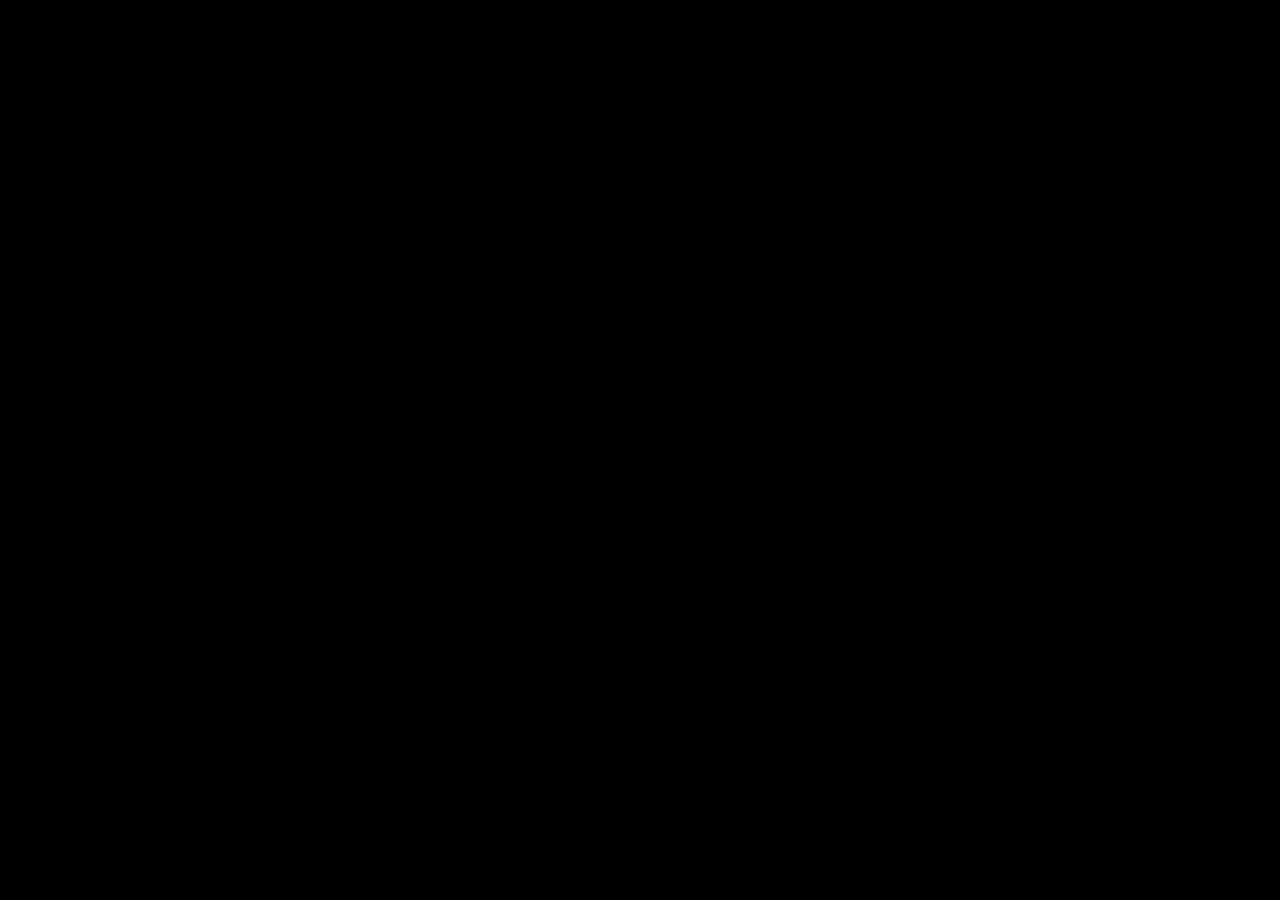
==== SoundTrash/index.html @ 8d3e5f51 "Add files via upload" ====
<!DOCTYPE html>
<html lang="pt-br">
<head>
    <meta charset="UTF-8">
    <meta name="viewport" content="width=device-width, initial-scale=1.0">
    <title>SoundTrash</title>
    <link rel="stylesheet"href="style.css">;
</head>
<body>

</body>
</html>000000
---- SoundTrash/style.css ----
:root{
    --cor-principal:#FFFFFF;
    --cor-secundaria:#C0C0C0;
    --cor-do-botao:#9A0606;
    --cor-do-fundo:#000000;

}

body{
    background-color: var(--cor-do-fundo)
}
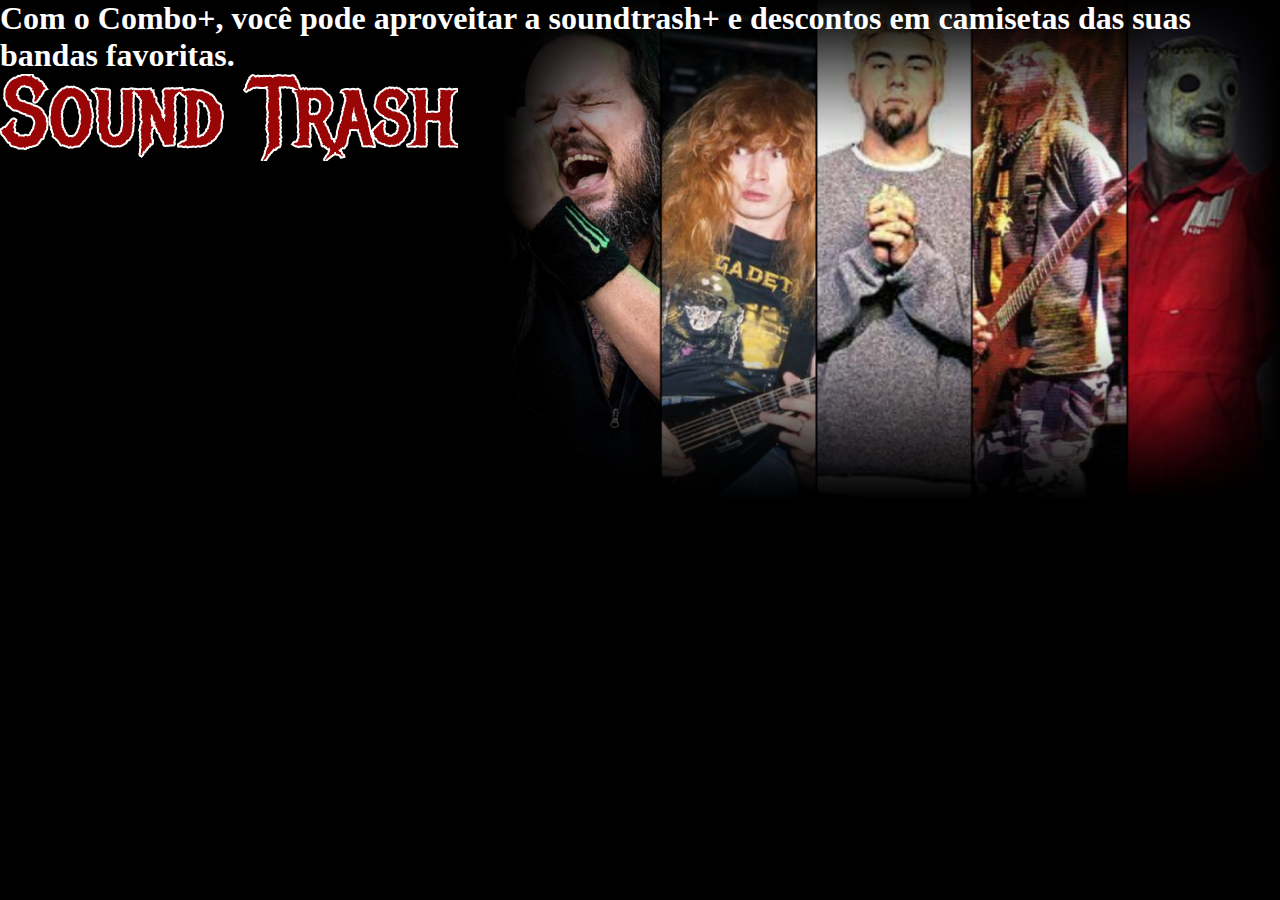
==== commit 4418ead7: "Add files via upload" ====
--- a/SoundTrash/index.html
+++ b/SoundTrash/index.html
@@ -4,9 +4,12 @@
     <meta charset="UTF-8">
     <meta name="viewport" content="width=device-width, initial-scale=1.0">
     <title>SoundTrash</title>
-    <link rel="stylesheet"href="style.css">;
+    <link rel="stylesheet"href="style.css">
 </head>
 <body>
-
+    <section class="principal container">
+<h1>Com o Combo+, você pode aproveitar a soundtrash+ e descontos em camisetas das suas bandas favoritas.</h1>
+<img src="img/Sound Trash.png" alt=""></img>
+</section>
 </body>
-</html>000000+</html>--- a/SoundTrash/style.css
+++ b/SoundTrash/style.css
@@ -1,3 +1,9 @@
+*{
+    margin: 0;
+    padding:0;
+
+}
+
 :root{
     --cor-principal:#FFFFFF;
     --cor-secundaria:#C0C0C0;
@@ -7,5 +13,17 @@
 }
 
 body{
-    background-color: var(--cor-do-fundo)
+    background-color: var(--cor-do-fundo);
+    color: var(--cor-principal);
+}
+
+.principal{
+background-image: url("img/Background.png");
+
+}
+
+.container{
+    height:100vh;
+    background-repeat: no-repeat;
+    background-size: contain;
 }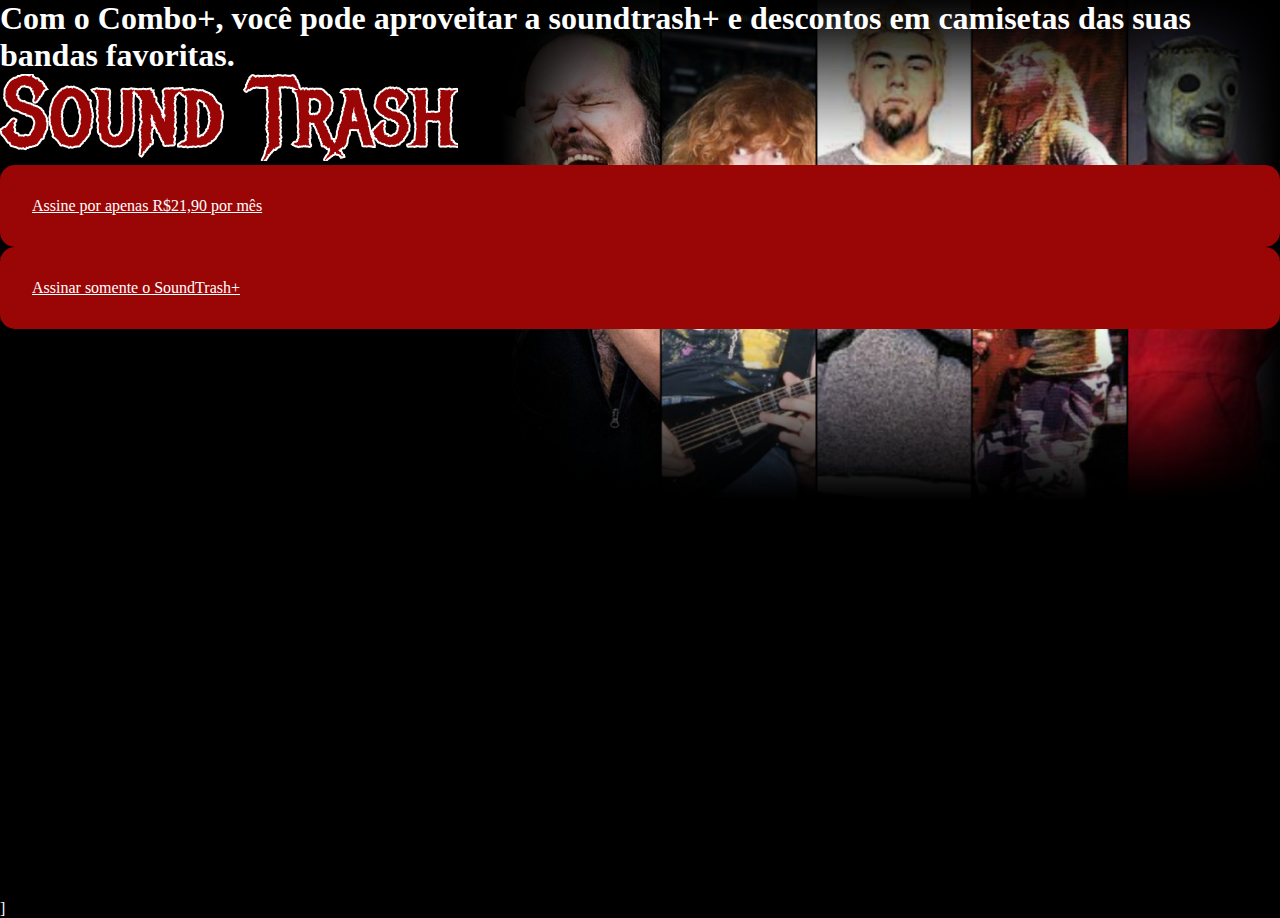
==== commit 22e526aa: "Add files via upload" ====
--- a/SoundTrash/index.html
+++ b/SoundTrash/index.html
@@ -10,6 +10,8 @@
     <section class="principal container">
 <h1>Com o Combo+, você pode aproveitar a soundtrash+ e descontos em camisetas das suas bandas favoritas.</h1>
 <img src="img/Sound Trash.png" alt=""></img>
+<a class="container-botao" href="https://youtu.be/TcePkwagNFA?si=xo8zTXEmWH-4IB2W">Assine por apenas R$21,90 por mês</a>
+<a class="container-botao" href="https://youtu.be/Y7S96nA7NE4?si=12ciZMcXCv5uTnYx">Assinar somente o SoundTrash+</a>
 </section>
-</body>
+</body>]
 </html>--- a/SoundTrash/style.css
+++ b/SoundTrash/style.css
@@ -18,7 +18,7 @@
 }
 
 .principal{
-background-image: url("img/Background.png");
+    background-image: url("img/Background.png");
 
 }
 
@@ -26,4 +26,12 @@
     height:100vh;
     background-repeat: no-repeat;
     background-size: contain;
+}
+
+.container-botao{
+    background-color: var(--cor-do-botao);
+    border-radius: 15px;
+    padding: 2em;
+    color:var(--cor-principal);
+    display: block;
 }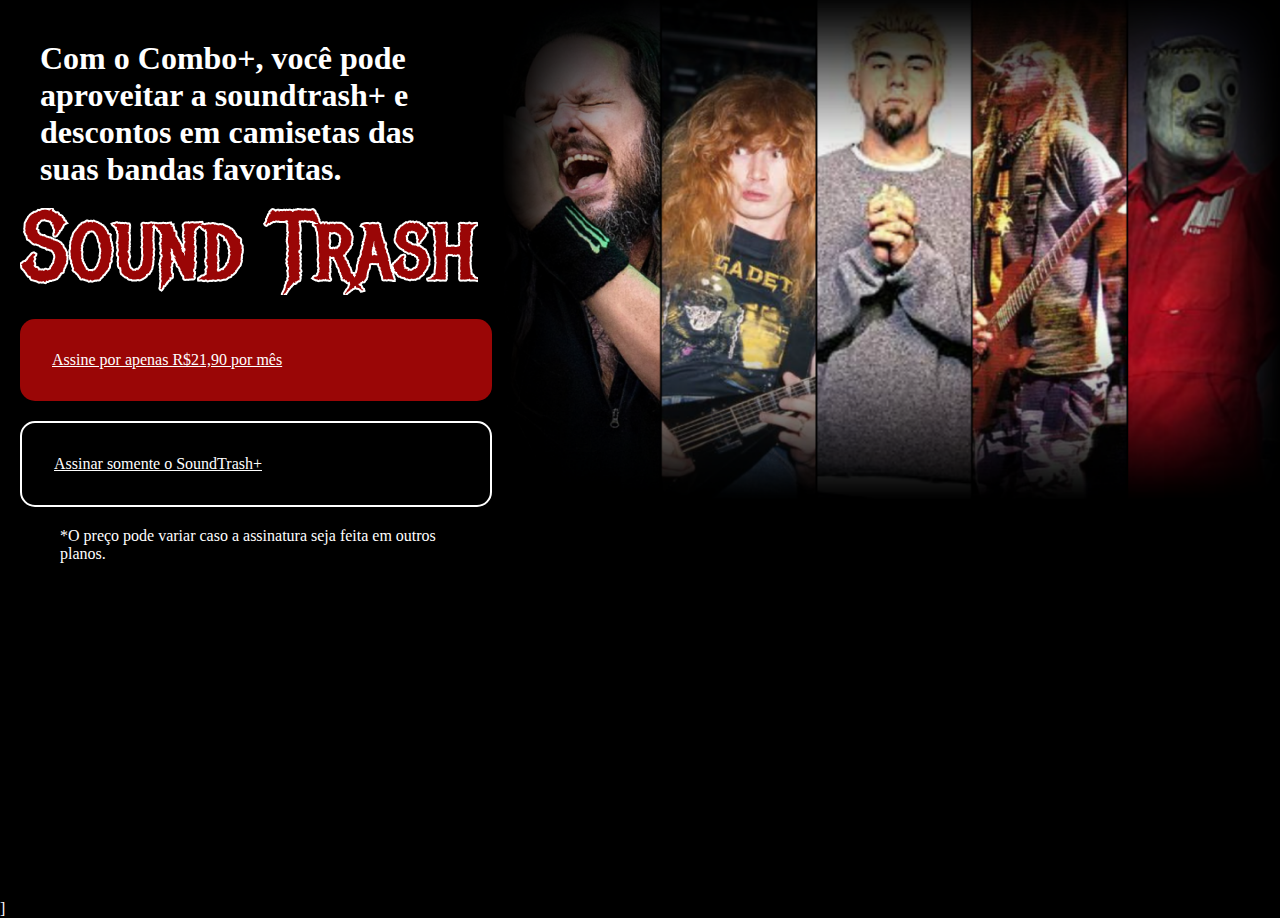
==== commit 618f2a03: "Add files via upload" ====
--- a/SoundTrash/index.html
+++ b/SoundTrash/index.html
@@ -8,10 +8,14 @@
 </head>
 <body>
     <section class="principal container">
-<h1>Com o Combo+, você pode aproveitar a soundtrash+ e descontos em camisetas das suas bandas favoritas.</h1>
-<img src="img/Sound Trash.png" alt=""></img>
+        <div class="divisoria">
+<h1 class="container-titulo">Com o Combo+, você pode aproveitar a soundtrash+ e descontos em camisetas das suas bandas favoritas.</h1>
+<img class="container-imagem"src="img/Sound Trash.png" alt=""></img>
 <a class="container-botao" href="https://youtu.be/TcePkwagNFA?si=xo8zTXEmWH-4IB2W">Assine por apenas R$21,90 por mês</a>
-<a class="container-botao" href="https://youtu.be/Y7S96nA7NE4?si=12ciZMcXCv5uTnYx">Assinar somente o SoundTrash+</a>
+<a class="container-botao botao-secundario" href="https://youtu.be/Y7S96nA7NE4?si=12ciZMcXCv5uTnYx">Assinar somente o SoundTrash+</a>
+  <p class="container-aviso">*O preço pode variar caso a assinatura seja feita em outros planos.</p>     
+
+         </div>
 </section>
 </body>]
 </html>--- a/SoundTrash/style.css
+++ b/SoundTrash/style.css
@@ -24,8 +24,20 @@
 
 .container{
     height:100vh;
+    display: grid;
+    grid-template-columns: 40% 60%;
     background-repeat: no-repeat;
     background-size: contain;
+    
+}
+
+.container-titulo{
+    margin: 20px;
+}
+
+.container-aviso{
+    margin: 20px;
+    margin-left: 40px;
 }
 
 .container-botao{
@@ -34,4 +46,14 @@
     padding: 2em;
     color:var(--cor-principal);
     display: block;
+    margin-top: 20px;
+}
+.botao-secundario{
+    background-color: transparent;
+    border:2px solid var(--cor-principal);
+    margin-top: 20px;;
+}
+
+.divisoria{
+    margin: 20px;
 }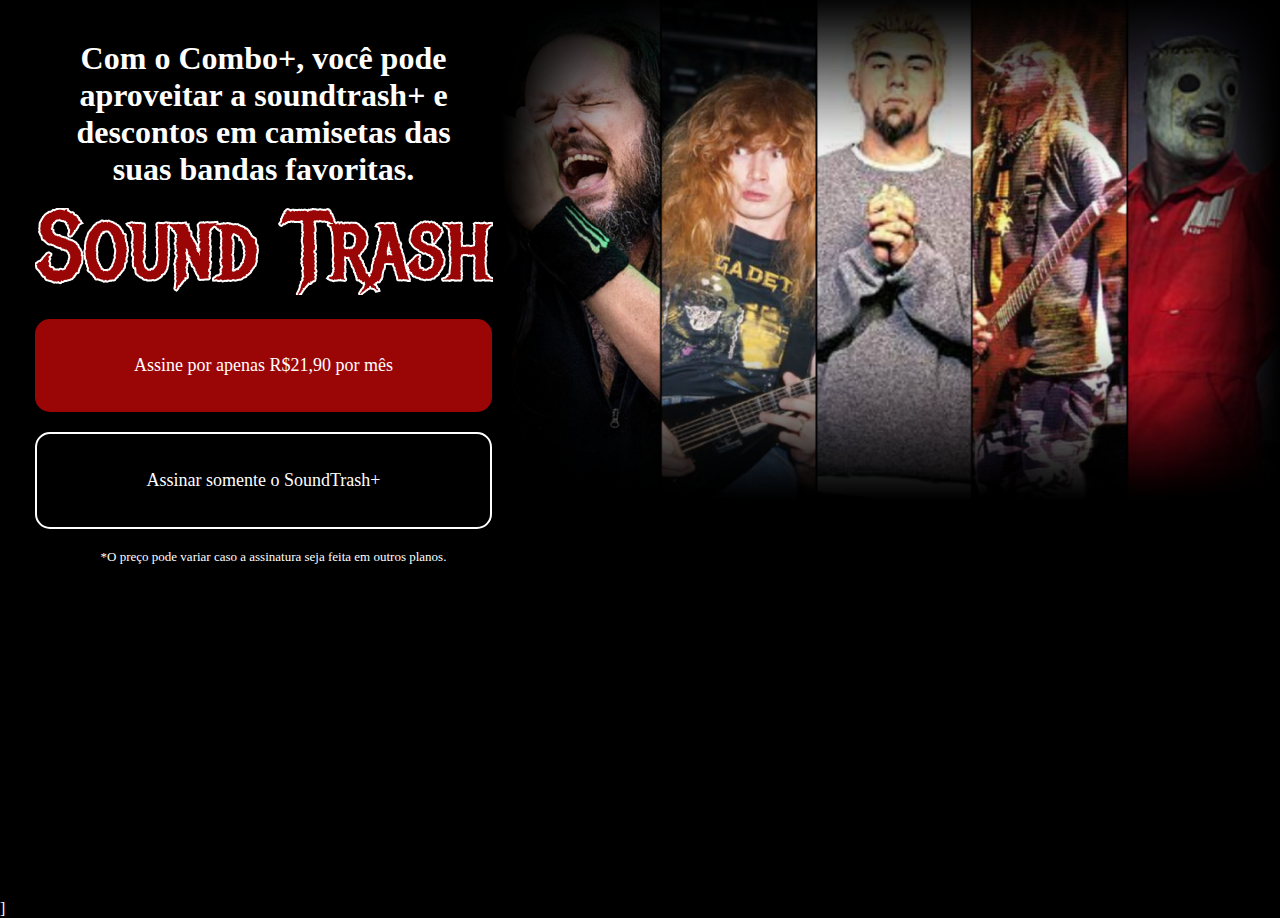
==== commit ca9cff89: "Add files via upload" ====
--- a/SoundTrash/index.html
+++ b/SoundTrash/index.html
@@ -8,7 +8,7 @@
 </head>
 <body>
     <section class="principal container">
-        <div class="divisoria">
+        <div class="container-caixa">
 <h1 class="container-titulo">Com o Combo+, você pode aproveitar a soundtrash+ e descontos em camisetas das suas bandas favoritas.</h1>
 <img class="container-imagem"src="img/Sound Trash.png" alt=""></img>
 <a class="container-botao" href="https://youtu.be/TcePkwagNFA?si=xo8zTXEmWH-4IB2W">Assine por apenas R$21,90 por mês</a>
--- a/SoundTrash/style.css
+++ b/SoundTrash/style.css
@@ -19,7 +19,7 @@
 
 .principal{
     background-image: url("img/Background.png");
-
+    text-align: center;
 }
 
 .container{
@@ -36,11 +36,14 @@
 }
 
 .container-aviso{
+    font-size:small;
     margin: 20px;
     margin-left: 40px;
 }
 
 .container-botao{
+    font-size:large;
+    text-decoration: none;
     background-color: var(--cor-do-botao);
     border-radius: 15px;
     padding: 2em;
@@ -54,6 +57,7 @@
     margin-top: 20px;;
 }
 
-.divisoria{
+.container-caixa{
     margin: 20px;
+    margin-left: 35px;
 }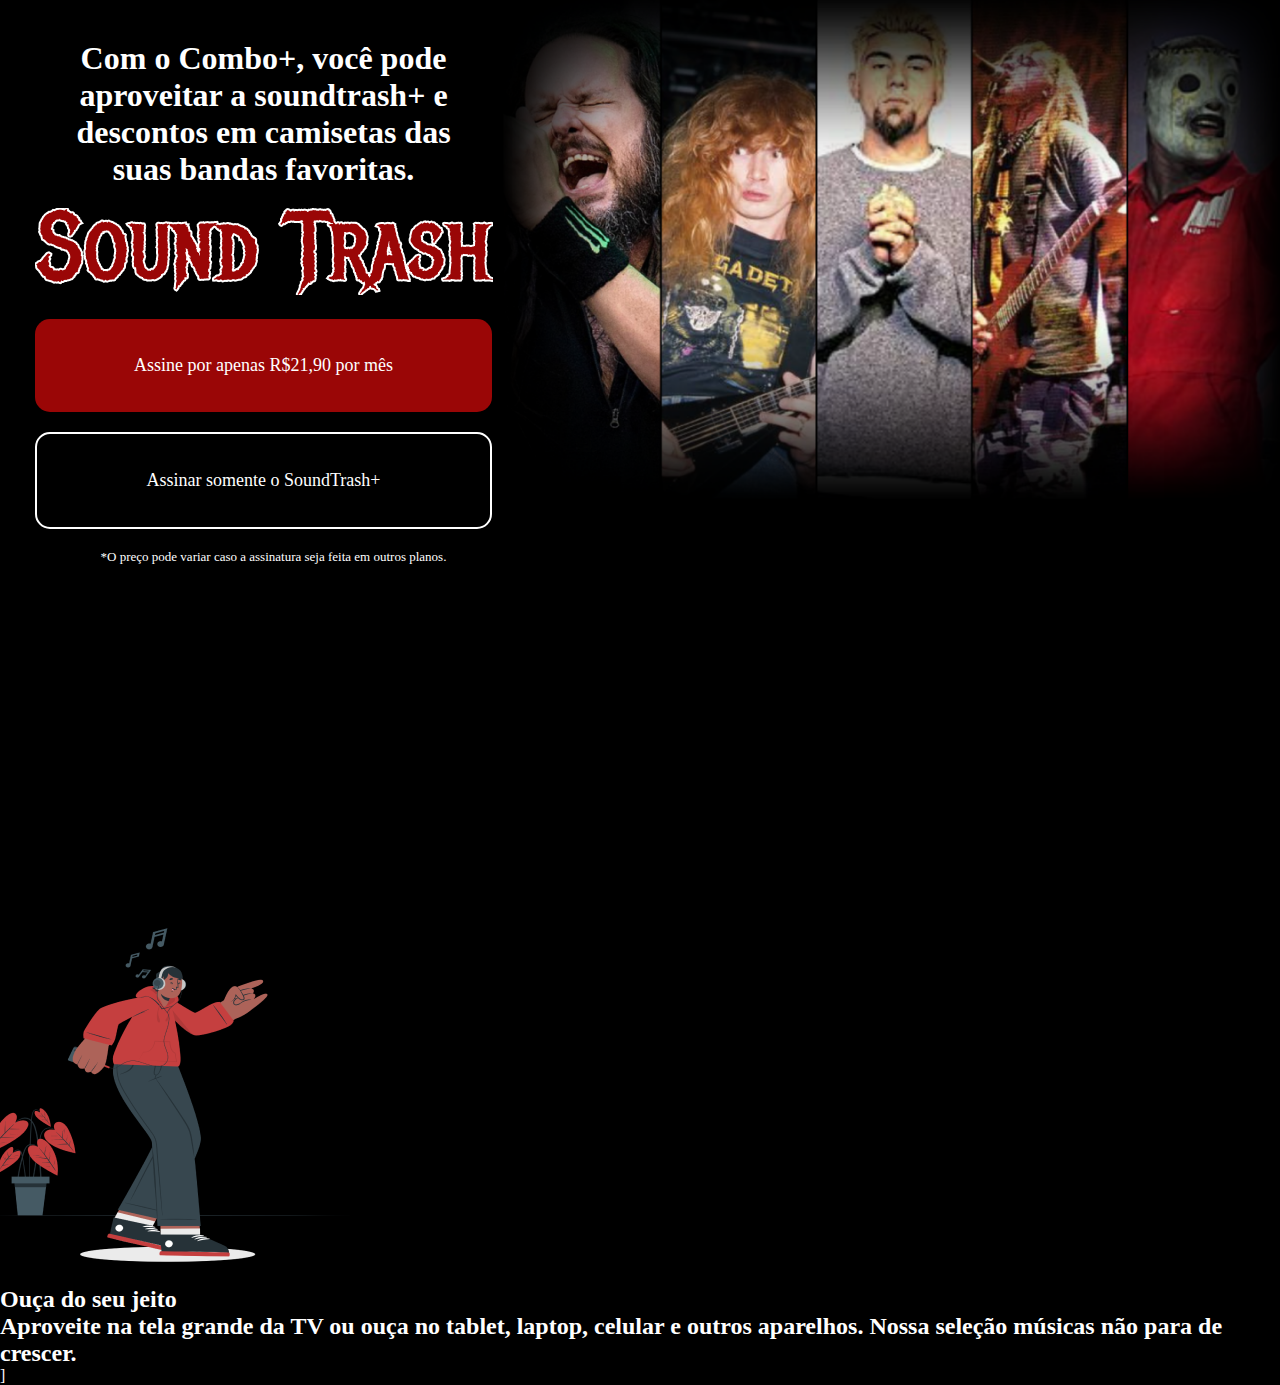
==== commit 6f0e04f9: "Add files via upload" ====
--- a/SoundTrash/index.html
+++ b/SoundTrash/index.html
@@ -17,5 +17,13 @@
 
          </div>
 </section>
+<section>
+    <img src="img/Pixel True Mockup 1.png" alt=""></img>
+    <div>
+        <h2>Ouça do seu jeito</h2>
+        <h2>Aproveite na tela grande da TV ou ouça no tablet, laptop, celular e outros aparelhos. Nossa seleção músicas não para de crescer.</h2>
+        <p></p>
+    </div>
+</section>
 </body>]
 </html>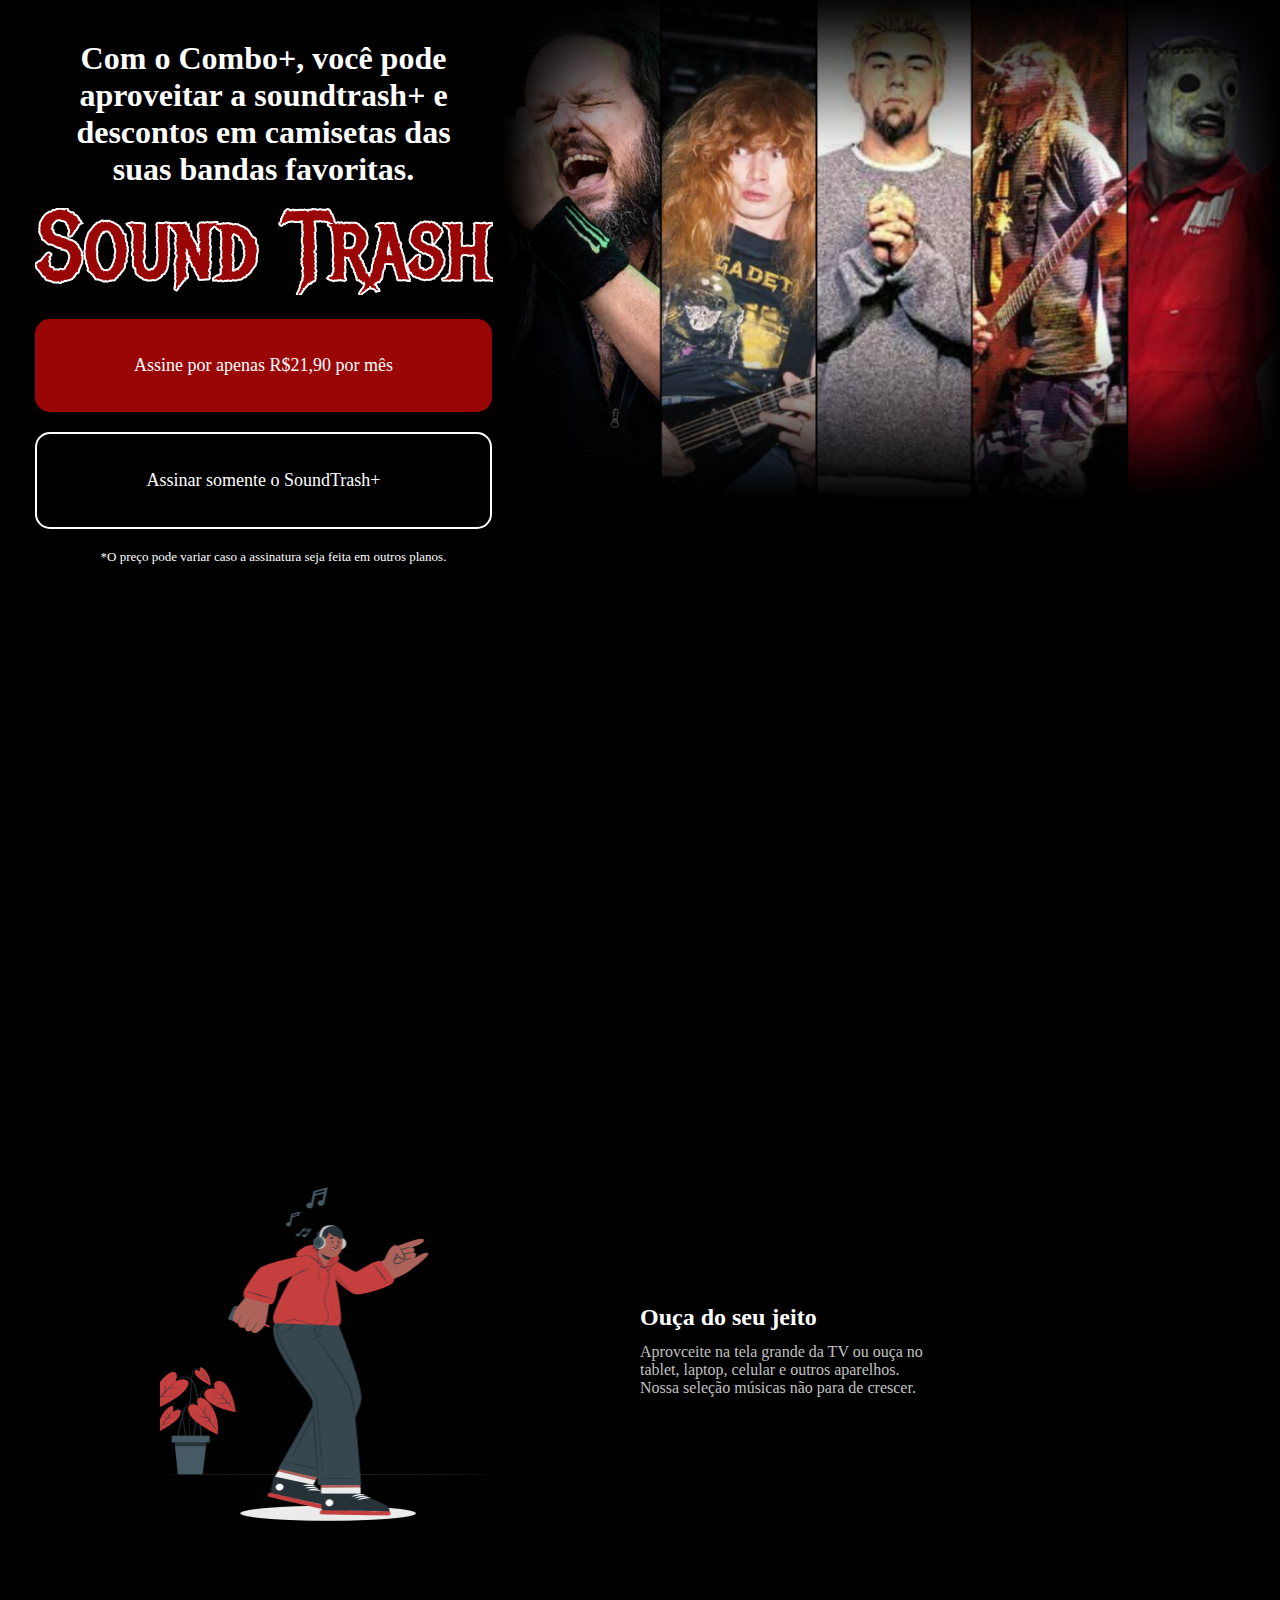
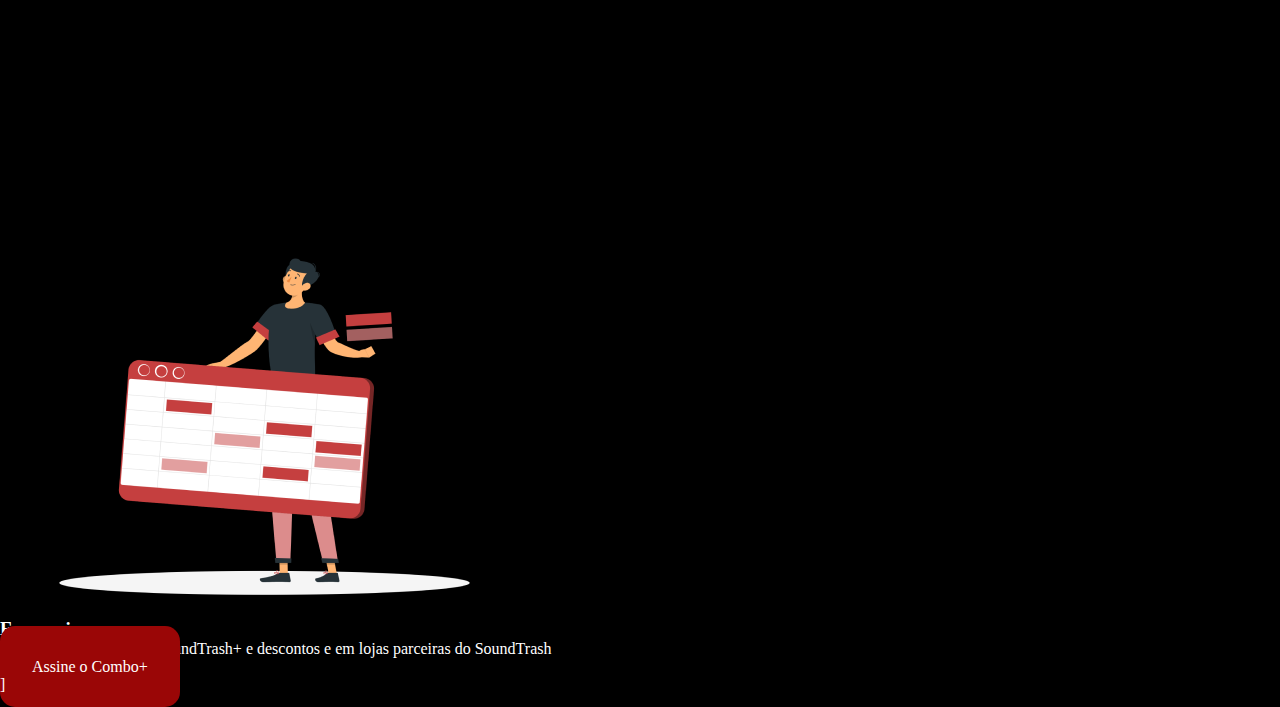
==== commit 0d7bf72b: "Add files via upload" ====
--- a/SoundTrash/index.html
+++ b/SoundTrash/index.html
@@ -17,12 +17,19 @@
 
          </div>
 </section>
+<section class="secundario container2">
+    <img class="secundaria-imagem" src="img/Pixel True Mockup 1.png" alt=""></img>
+    <div class="container-descriao">
+        <h2 class="descricao-titulo">Ouça do seu jeito</h2>
+        <p class="descricao-texto">Aprovceite na tela grande da TV ou ouça no tablet, laptop, celular e outros aparelhos. Nossa seleção músicas não para de crescer.</p>
+    </div>
+</section>
 <section>
-    <img src="img/Pixel True Mockup 1.png" alt=""></img>
+    <img src="img/Telas.png" alt="">
     <div>
-        <h2>Ouça do seu jeito</h2>
-        <h2>Aproveite na tela grande da TV ou ouça no tablet, laptop, celular e outros aparelhos. Nossa seleção músicas não para de crescer.</h2>
-        <p></p>
+        <h3>Economize</h3>
+        <p>Só o Combo+ oferece o SoundTrash+ e descontos e em lojas parceiras do SoundTrash</p>
+        <a class="container-botao3" href="https://youtu.be/TcePkwagNFA?si=xo8zTXEmWH-4IB2W">Assine o Combo+</a>
     </div>
 </section>
 </body>]
--- a/SoundTrash/style.css
+++ b/SoundTrash/style.css
@@ -60,4 +60,49 @@
 .container-caixa{
     margin: 20px;
     margin-left: 35px;
+}
+
+.container2{
+    height:100vh;
+    display: grid;
+    grid-template-columns: 50% 50%;
+    background-repeat: no-repeat;
+    background-size: contain;
+    
+}
+
+.secundaria-imagem{
+ width: 60%;
+ margin-left: 10em;
+}
+.secundario{
+align-items: center;
+margin: 10 10em;
+
+}
+
+.container-descricao{
+    margin: 10px;
+}
+.descricao-titulo{
+font-weight: 700;
+color: var(--cor-principal);
+margin-bottom: 0.5em;
+}
+
+.descricao-texto{
+    color: var(--cor-secundaria);
+    margin-right: 22em;
+}
+
+
+
+
+.container-botao3{
+background-color: #9A0606;
+color: var(--cor-principal);
+padding: 2em; 
+border: none;
+text-decoration: none;
+border-radius: 15px;
 }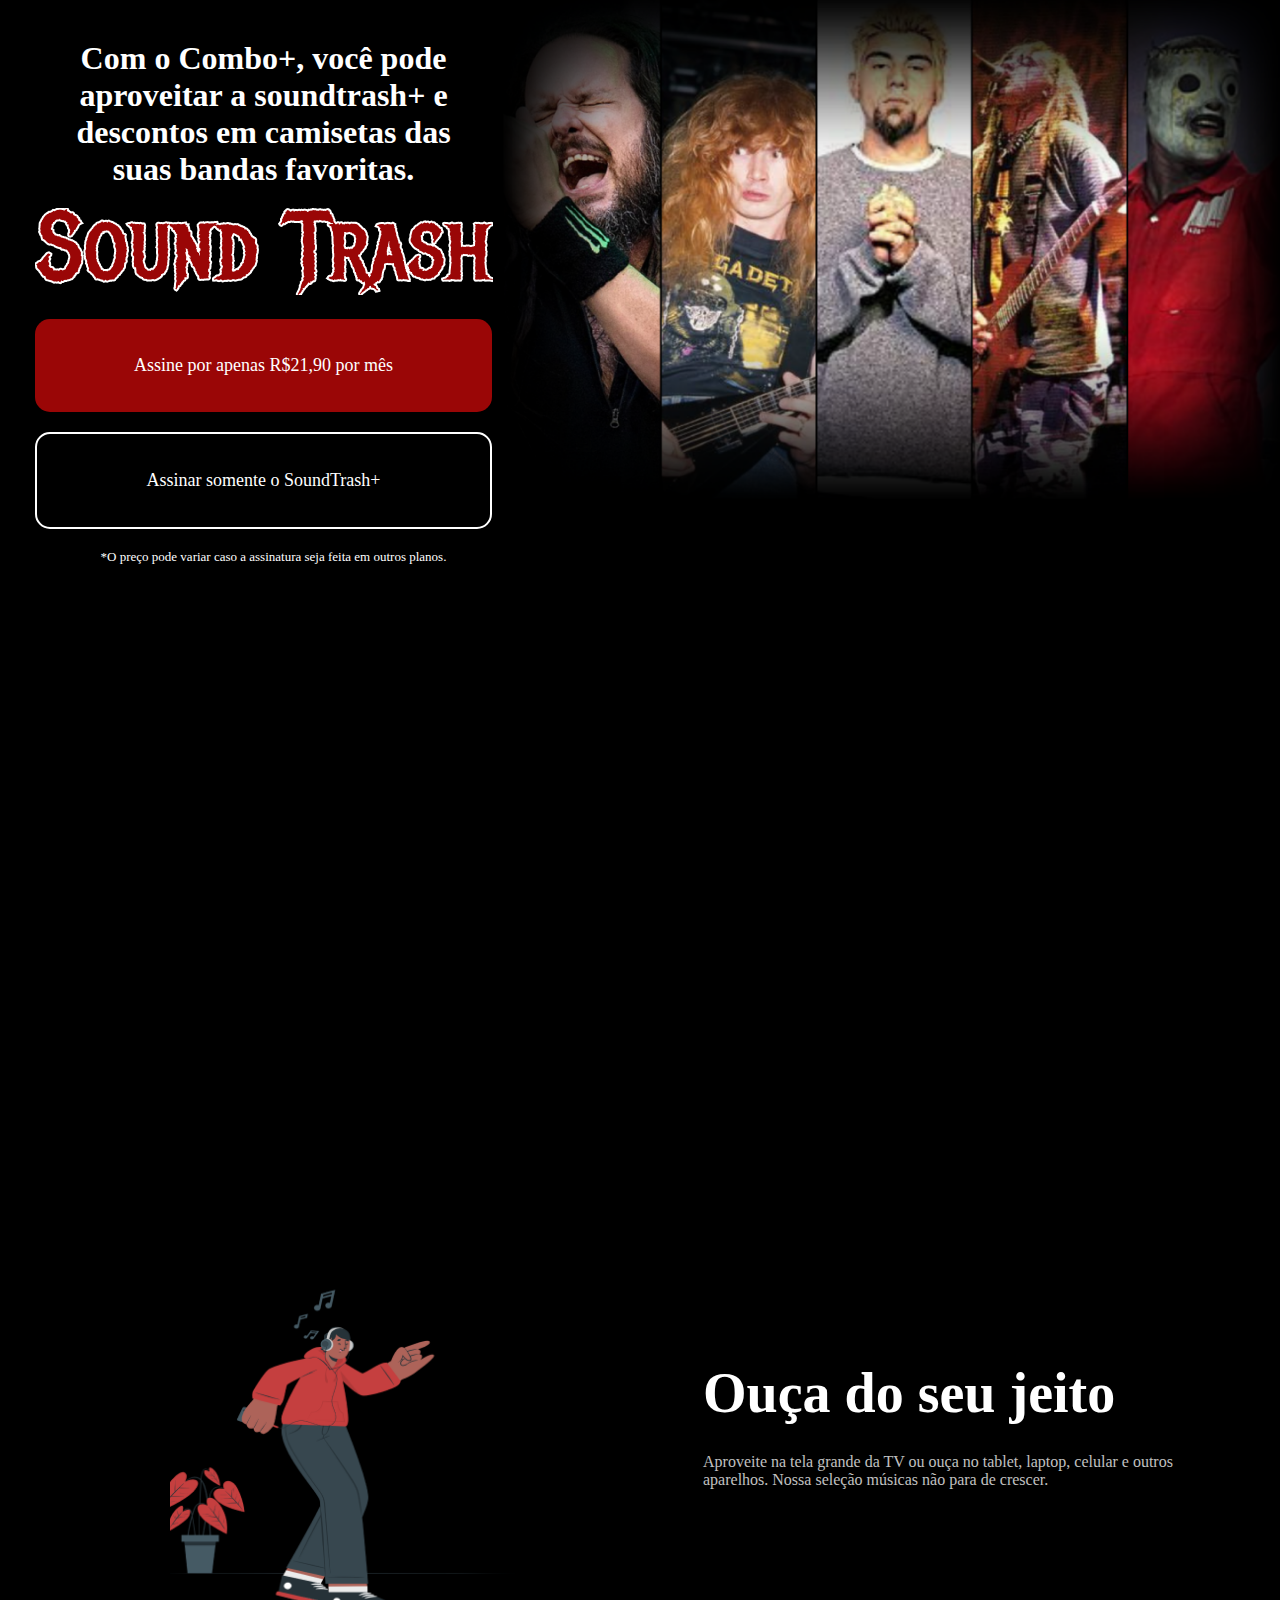
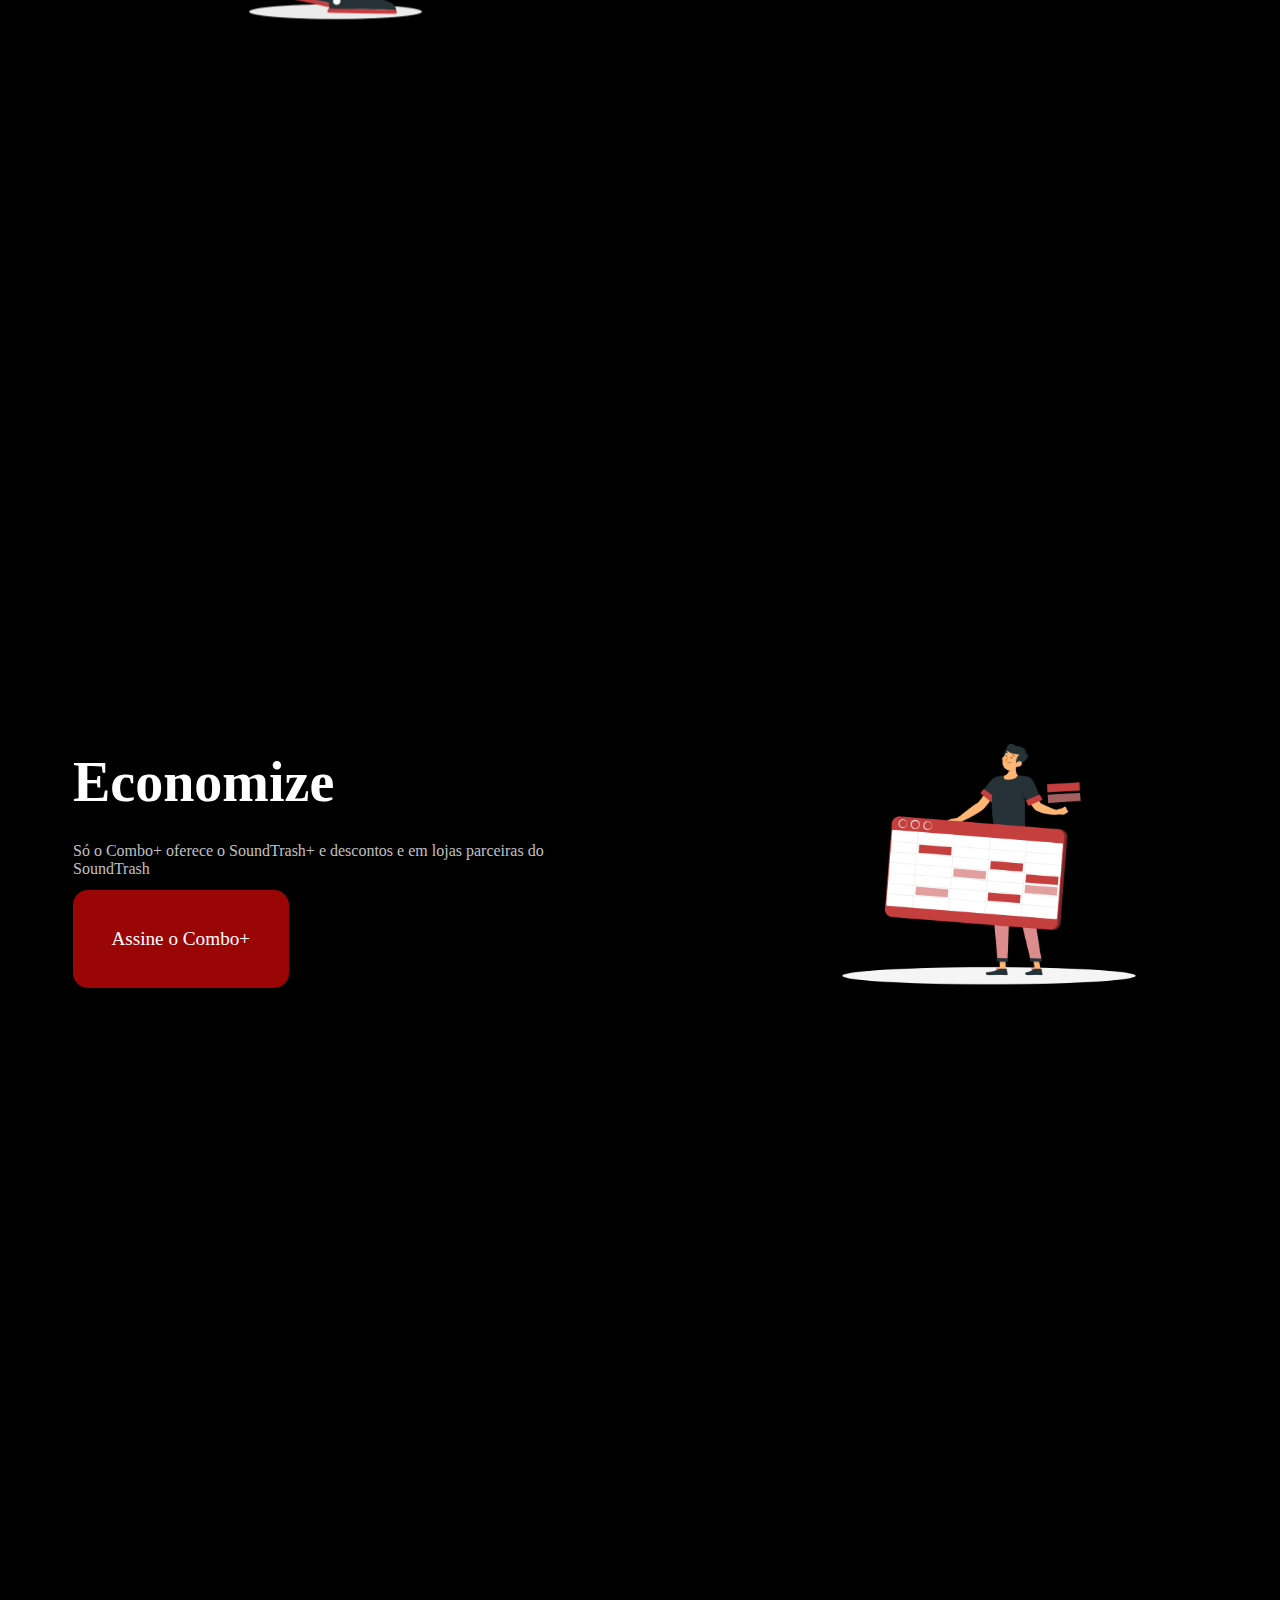
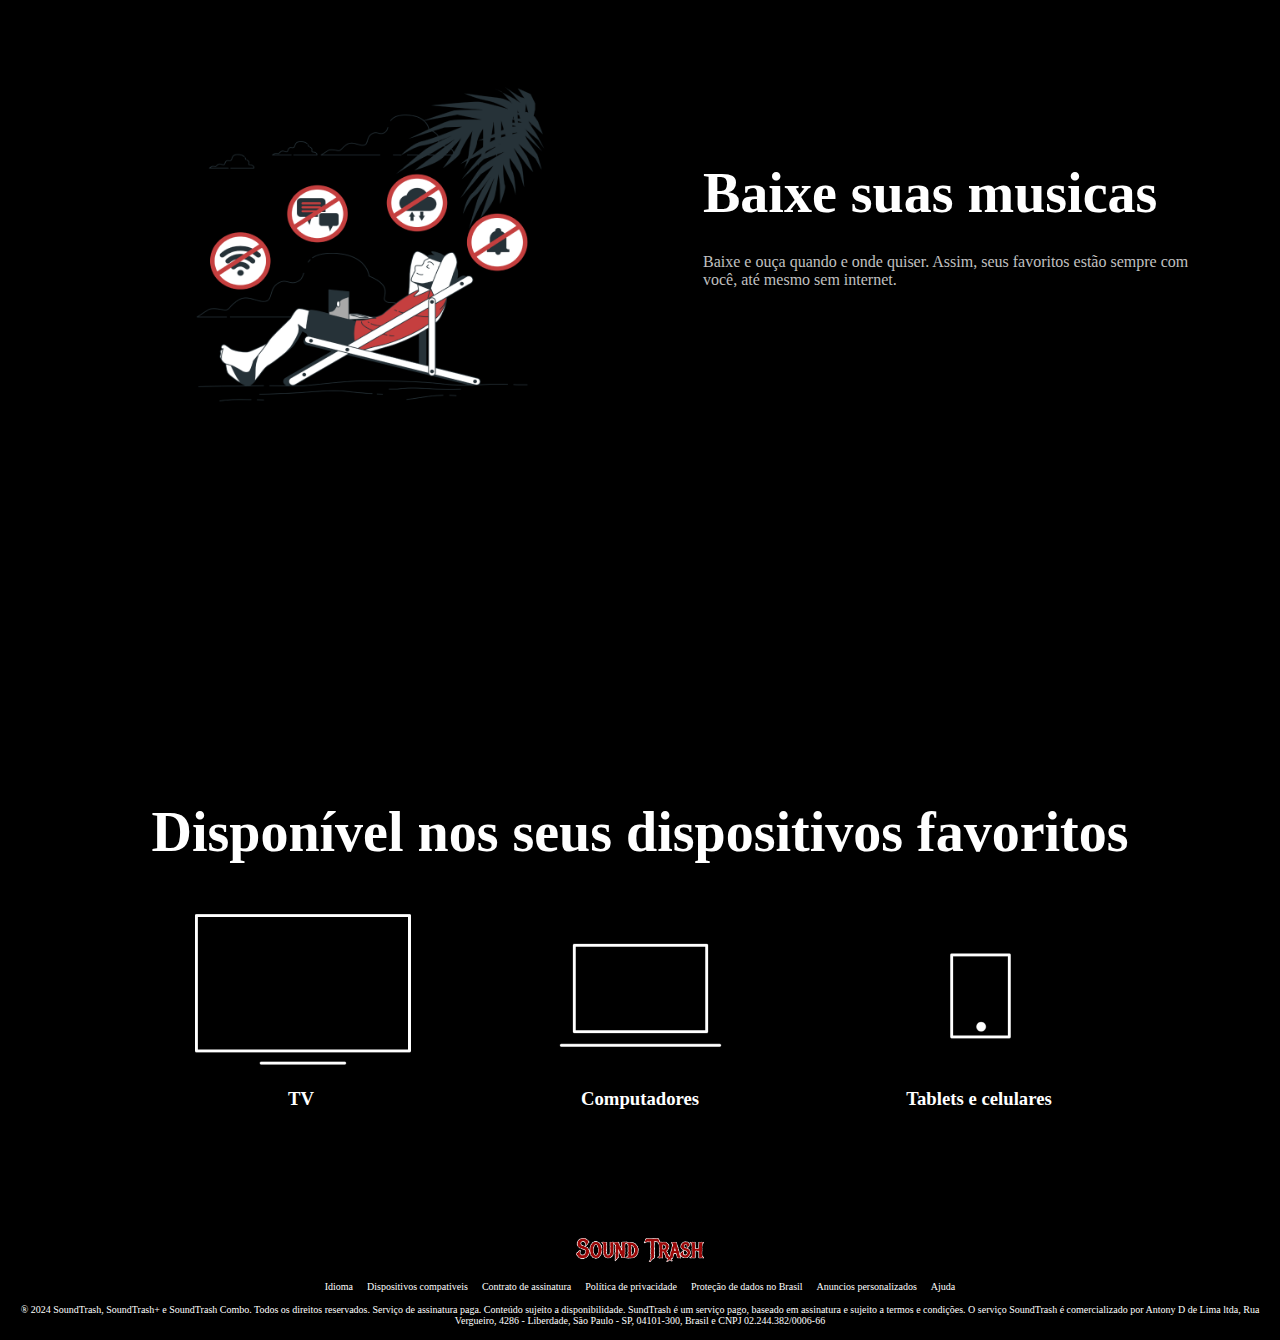
==== commit 2f141c39: "Add files via upload" ====
--- a/SoundTrash/index.html
+++ b/SoundTrash/index.html
@@ -19,18 +19,57 @@
 </section>
 <section class="secundario container2">
     <img class="secundaria-imagem" src="img/Pixel True Mockup 1.png" alt=""></img>
-    <div class="container-descriao">
+    <div class="container-descricao">
         <h2 class="descricao-titulo">Ouça do seu jeito</h2>
-        <p class="descricao-texto">Aprovceite na tela grande da TV ou ouça no tablet, laptop, celular e outros aparelhos. Nossa seleção músicas não para de crescer.</p>
+        <p class="descricao-texto">Aproveite na tela grande da TV ou ouça no tablet, laptop, celular e outros aparelhos. Nossa seleção músicas não para de crescer.</p>
     </div>
 </section>
-<section>
-    <img src="img/Telas.png" alt="">
-    <div>
-        <h3>Economize</h3>
-        <p>Só o Combo+ oferece o SoundTrash+ e descontos e em lojas parceiras do SoundTrash</p>
-        <a class="container-botao3" href="https://youtu.be/TcePkwagNFA?si=xo8zTXEmWH-4IB2W">Assine o Combo+</a>
+<section class="secundario container2">
+    <div class="container-descricao">
+        <h3 class="descricao-titulo">Economize</h3>
+        <p class="descricao-texto">Só o Combo+ oferece o SoundTrash+ e descontos e em lojas parceiras do SoundTrash</p>
+        <a class="container-botao3" href="https://youtu.be/TcePkwagNFA?si=xo8zTXEmWH-4IB2W">   Assine o Combo+   </a>
+    </div>
+    <img class="secundaria-imagem" src="img/Telas.png" alt="">
+</section>
+<section class="secundario container2">
+    <img class="secundaria-imagem" src="img/Notebook.png" alt=""></img>
+    <div class="container-descricao">
+        <h2 class="descricao-titulo">Baixe suas musicas</h2>
+        <p class="descricao-texto"> Baixe e ouça quando e onde quiser. Assim, seus favoritos estão sempre com você, até mesmo sem internet.</p>
     </div>
 </section>
-</body>]
+<section class="dispositivos">
+    <h2 class="descricao-titulo">Disponível nos seus dispositivos favoritos</h2>
+<h2 class="dispositivos-titulo"></h2>
+<ul class="dispositivos-lista">
+
+<li><img src="img/tv.png">
+<h3 class="lista-item">TV</h3></li>
+
+<li><img src="img/computador.png">
+<h3 class="lista-item">Computadores</h3></li>
+
+<li><img src="img/celular.png">
+<h3 class="lista-item">Tablets e celulares</h3></li>
+</ul>
+</section>
+<section>
+ <img class="imagem-rodape" src="img/Sound Trash.png" alt="">
+ <div class="links">
+<a class="link" href="https://youtu.be/TcePkwagNFA?si=xo8zTXEmWH-4IB2W">Idioma</a>
+<a class="link" href="https://youtu.be/TcePkwagNFA?si=xo8zTXEmWH-4IB2W">Dispositivos compativeis</a>
+<a class="link" href="https://youtu.be/TcePkwagNFA?si=xo8zTXEmWH-4IB2W">Contrato de assinatura</a>
+<a class="link" href="https://youtu.be/TcePkwagNFA?si=xo8zTXEmWH-4IB2W">Política de privacidade</a>
+<a class="link" href="https://youtu.be/TcePkwagNFA?si=xo8zTXEmWH-4IB2W">Proteção de dados no Brasil</a>
+<a class="link" href="https://youtu.be/TcePkwagNFA?si=xo8zTXEmWH-4IB2W">Anuncios personalizados</a>
+<a class="link" href="https://youtu.be/TcePkwagNFA?si=xo8zTXEmWH-4IB2W">Ajuda</a>
+</div>
+<div class="informacoes">
+    <p class="descricao-final">® 2024 SoundTrash, SoundTrash+ e SoundTrash Combo. Todos os direitos reservados. Serviço de assinatura paga. Conteúdo sujeito a disponibilidade.
+
+        SundTrash é um serviço pago, baseado em assinatura e sujeito a termos e condições. O serviço SoundTrash é comercializado por Antony D de Lima ltda, Rua Vergueiro, 4286 - Liberdade, São Paulo - SP, 04101-300, Brasil e CNPJ 02.244.382/0006-66</p>
+</div>
+</section>
+</body>
 </html>--- a/SoundTrash/style.css
+++ b/SoundTrash/style.css
@@ -77,14 +77,15 @@
 }
 .secundario{
 align-items: center;
-margin: 10 10em;
+margin: 100px 10px;
 
 }
 
 .container-descricao{
-    margin: 10px;
+    margin:10%;
 }
 .descricao-titulo{
+    font-size: 350%;
 font-weight: 700;
 color: var(--cor-principal);
 margin-bottom: 0.5em;
@@ -92,17 +93,61 @@
 
 .descricao-texto{
     color: var(--cor-secundaria);
-    margin-right: 22em;
+    margin-top: 5%;
+    margin-bottom: 10%;
+    
 }
 
-
-
-
 .container-botao3{
+    font-size: 120%;
+    margin-left: auto;
 background-color: #9A0606;
 color: var(--cor-principal);
 padding: 2em; 
 border: none;
 text-decoration: none;
 border-radius: 15px;
+}
+
+.dispositivos-lista{
+    display: flex;
+    justify-content: center;
+    list-style-type: none;
+}
+
+.dispositivos{
+    text-align: center;
+
+}
+
+.lista-item{
+    color: var(--cor-principal);
+}
+
+.imagem-rodape{
+    width:10%;
+  margin-left: 45%;
+  margin-top: 8em;
+}
+
+.links{
+margin: 10px;
+text-align: center;
+}
+
+.link{
+    font-size: x-small;
+    color: var(--cor-principal);
+    text-decoration: none;
+    margin:  5px;
+}
+
+.informacoes{
+    text-align: center;
+    margin-bottom: 14px;
+}
+
+.descricao-final{
+    font-size: 10px;
+    
 }